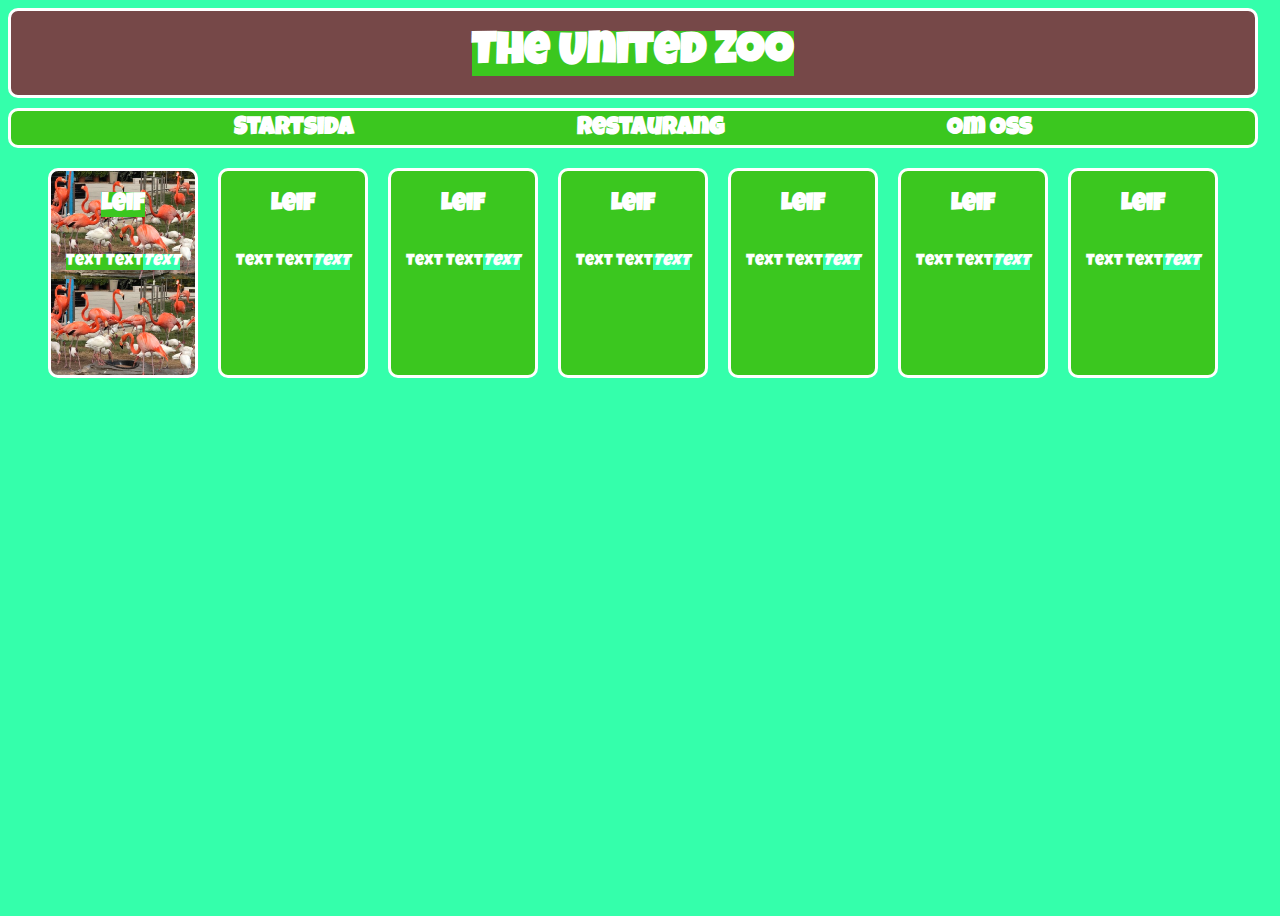
==== om_oss.html @ 3ee0624b "Lektion 3 | v49 | (5/12)" ====
<!DOCTYPE html>
<html lang="en">
<head>
    <meta charset="UTF-8">
    <meta http-equiv="X-UA-Compatible" content="IE=edge">
    <meta name="viewport" content="width=device-width, initial-scale=1.0">
    <title>Om Oss - The United Zoo</title>
    <link rel="stylesheet" href="css/style.css">
</head>
<body>
    <div id="grid_wrapper">

        <header>
            <h1>The United Zoo</h1>
        </header>    
    
        <nav>
            <h2>Startsida</h2>
            <h2>Restaurang</h2>
            <h2>Om Oss</h2>
        </nav>
    
        <section id="personal_section">
            <article class="personal_article" id="leif_article"><h2>Leif</h2><p>Text Text <em>Text</em></p></article>
            <article class="personal_article" id="namn1_article"><h2>Leif</h2><p>Text Text <em>Text</em></p></article>
            <article class="personal_article" id="namn2_article"><h2>Leif</h2><p>Text Text <em>Text</em></p></article>
            <article class="personal_article" id="namn3_article"><h2>Leif</h2><p>Text Text <em>Text</em></p></article>
            <article class="personal_article" id="namn3_article"><h2>Leif</h2><p>Text Text <em>Text</em></p></article>
            <article class="personal_article" id="namn3_article"><h2>Leif</h2><p>Text Text <em>Text</em></p></article>
            <article class="personal_article" id="namn3_article"><h2>Leif</h2><p>Text Text <em>Text</em></p></article>
        </section>
</body>
</html>
---- css/style.css ----
@import url('https://fonts.googleapis.com/css2?family=Luckiest+Guy&display=swap');

* {
    padding: 0;
    margin: 15;
    box-sizing: border-box;
    background-color:rgb(52, 255, 171);
}

#grid_wrapper {
    display: grid;
    height: 100vh;
    width: 100vh;
    grid-template-areas:
    "he"
    "na"
    "ar"
    "fo"
    "di";
    grid-template-columns:1250px;
    grid-template-rows: 100px 50px 300px 100px;
}


header {
    grid-area: he;
    background-color: rgb(118, 72, 72);
    height: 90px;
    display: flex;
    justify-content: space-evenly;
    align-items: center;
    border-radius: 10px;
    border-style: solid;
    border-color: rgb(255, 255, 255);
    font-family: 'Luckiest Guy', cursive;
}


nav {
    grid-area: na;
    background-color: rgb(59, 199, 31);
    display: flex;
    height: 40px;
    justify-content: space-evenly;
    align-items: center;
    border-style: solid;
    border-radius: 10px;
    border-color: rgb(255, 255, 255);
    font-family: 'Luckiest Guy', cursive;
}


article {
    grid-area: ar;
    background-color: rgb(59, 199, 31);
    border-style: solid;
    border-radius: 10px;
    border-color: rgb(255, 255, 255);
    justify-content: space-evenly;
    align-items: center;
    height: 290px;
    font-family: 'Luckiest Guy', cursive;
}


footer {
    grid-area: fo;
    background-color:rgb(59, 199, 31);
    height: 330px;
    width: 625px;
    border-radius: 10px;
    border-style: solid;
    border-color: rgb(255, 255, 255);
    justify-content: space-evenly;
    align-items: center;
    font-family: 'Luckiest Guy', cursive;   
}




p {
    align-items: center;
    justify-content: center;
    display: flex;
    color: white;
    background-color: rgb(59, 199, 31);
}


h1 {
    font-size: 45px;
    color: white;
    background-color: rgb(59, 199, 31);
}


h2 {
    font-size: 25px;
    color: white;
    background-color: rgb(59, 199, 31);
}


h3 {
    font-size: 45px;
    justify-content: center;
    display: flex;
    color: white;
    background-color: rgb(59, 199, 31);
}


h4 {
    font-size: 20px;
    justify-content: center;
    display: flex;
    color: white;
    background-color: rgb(59, 199, 31);
}


h5 {
    font-size: 2    0px;
    justify-content: center;
    display: flex;
    color: white;
    background-color: rgb(59, 199, 31);
}



#personal_section {
    display: flex;
    justify-content: center;
}

.personal_article {
    width: 150px;
    height: 210px;
    border: 3px solid rgb(255, 255, 255);
    border-radius: 10px;
    margin: 10px;
    display: flex;
    flex-direction: column;
    align-items: center;
    justify-content: flex-start;
}



#leif_article {
    background: url("../img/animals/flamingo.png");
    background-size: contain;
}
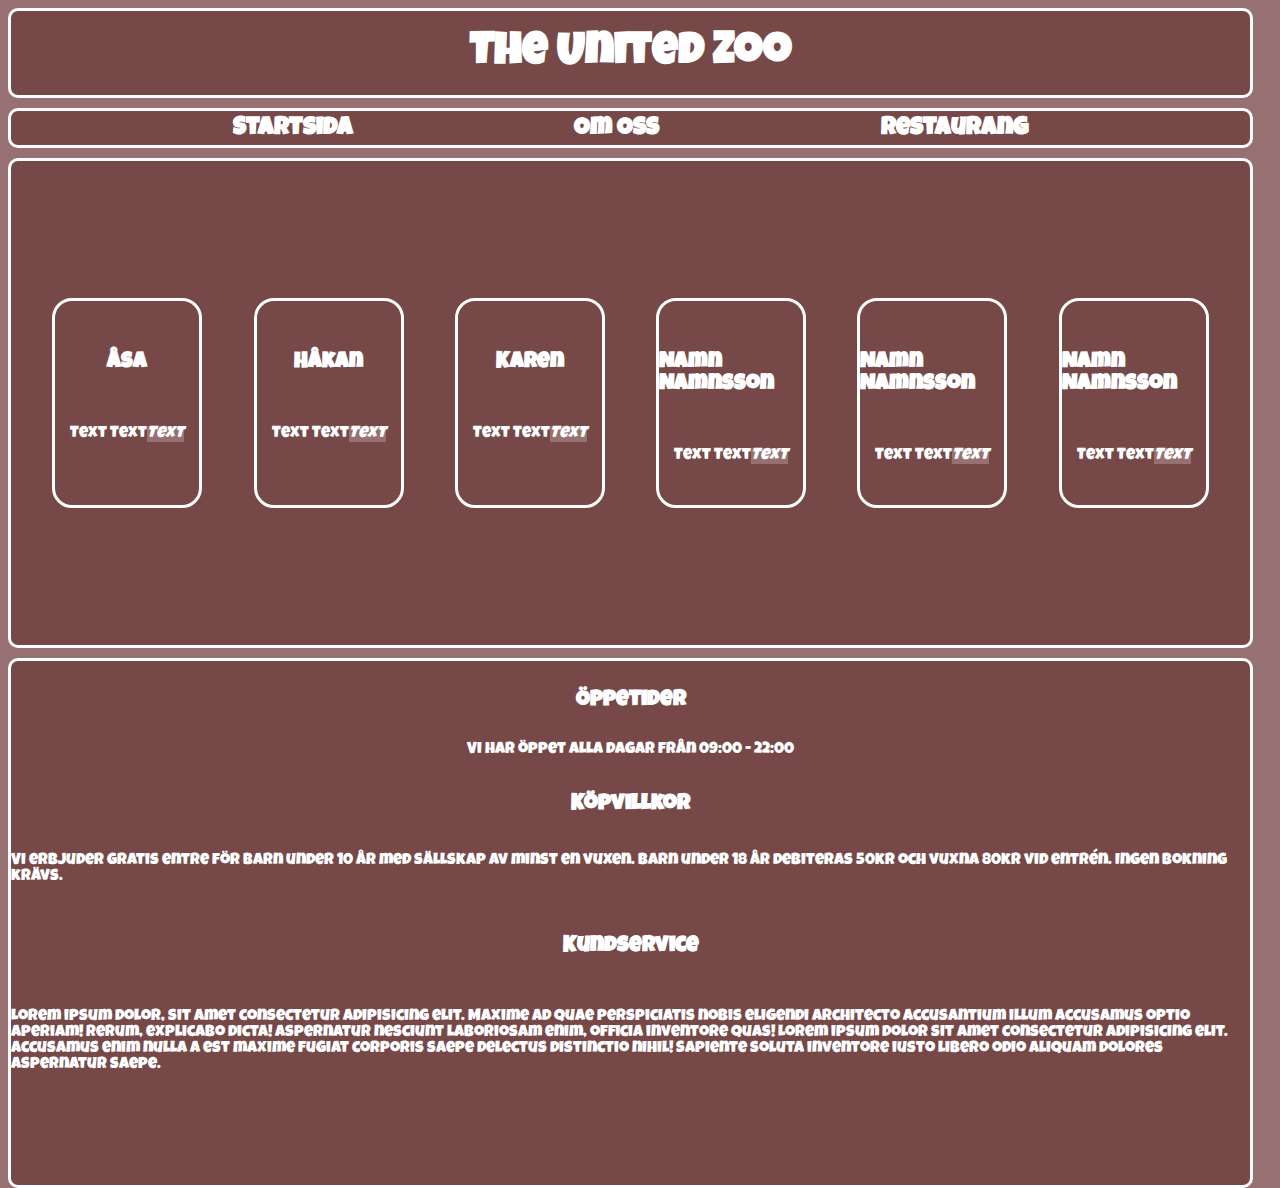
==== commit a5e014c4: "Lektion 4 | (12/12) | v50" ====
--- a/om_oss.html
+++ b/om_oss.html
@@ -14,20 +14,27 @@
             <h1>The United Zoo</h1>
         </header>    
     
+
         <nav>
-            <h2>Startsida</h2>
-            <h2>Restaurang</h2>
-            <h2>Om Oss</h2>
+            <a href="index.html" class="link"><h2>Startsida</h2></a>
+            <a href="om_oss.html" class="link"><h2>Om Oss</h2></a>
+            <a href="restaurang.html" class="link"><h2>Restaurang</h2></a>
         </nav>
-    
+        
+        
         <section id="personal_section">
-            <article class="personal_article" id="leif_article"><h2>Leif</h2><p>Text Text <em>Text</em></p></article>
-            <article class="personal_article" id="namn1_article"><h2>Leif</h2><p>Text Text <em>Text</em></p></article>
-            <article class="personal_article" id="namn2_article"><h2>Leif</h2><p>Text Text <em>Text</em></p></article>
-            <article class="personal_article" id="namn3_article"><h2>Leif</h2><p>Text Text <em>Text</em></p></article>
-            <article class="personal_article" id="namn3_article"><h2>Leif</h2><p>Text Text <em>Text</em></p></article>
-            <article class="personal_article" id="namn3_article"><h2>Leif</h2><p>Text Text <em>Text</em></p></article>
-            <article class="personal_article" id="namn3_article"><h2>Leif</h2><p>Text Text <em>Text</em></p></article>
+            <article class="article" id="article_person2"><h6>Åsa</h6><p>Text Text<em>Text</em></p></article>
+            <article class="article" id="article_person3"><h6>Håkan</h6><p>Text Text<em>Text</em></p></article>
+            <article class="article" id="article_person4"><h6>Karen</h6><p>Text Text<em>Text</em></p></article>
+            <article class="article" id="article_person5"><h6>Namn Namnsson</h6><p>Text Text<em>Text</em></p></article>
+            <article class="article" id="article_person6"><h6>Namn Namnsson</h6><p>Text Text<em>Text</em></p></article>
+            <article class="article" id="article_person7"><h6>Namn Namnsson</h6><p>Text Text<em>Text</em></p></article>   
         </section>
+
+        <footer>        
+            <h4>Öppetider</h4><p>Vi har öppet alla dagar från 09:00 - 22:00</p>
+            <h5>Köpvillkor</h5><p>Vi erbjuder gratis entre för barn under 10 år med sällskap av minst en vuxen. Barn under 18 år debiteras 50kr och vuxna 80kr vid entrén. Ingen bokning krävs.</p>
+            <h6>Kundservice</h6><p>Lorem ipsum dolor, sit amet consectetur adipisicing elit. Maxime ad quae perspiciatis nobis eligendi architecto accusantium illum accusamus optio aperiam! Rerum, explicabo dicta! Aspernatur nesciunt laboriosam enim, officia inventore quas! Lorem ipsum dolor sit amet consectetur adipisicing elit. Accusamus enim nulla a est maxime fugiat corporis saepe delectus distinctio nihil! Sapiente soluta inventore iusto libero odio aliquam dolores aspernatur saepe.</p>
+        </footer>
 </body>
 </html>--- a/css/style.css
+++ b/css/style.css
@@ -4,7 +4,7 @@
     padding: 0;
     margin: 15;
     box-sizing: border-box;
-    background-color:rgb(52, 255, 171);
+    background-color:rgb(151, 113, 113);
 }
 
 #grid_wrapper {
@@ -17,8 +17,8 @@
     "ar"
     "fo"
     "di";
-    grid-template-columns:1250px;
-    grid-template-rows: 100px 50px 300px 100px;
+    grid-template-columns:1245px;
+    grid-template-rows: 100px 50px 500px 100px;
 }
 
 
@@ -38,7 +38,7 @@
 
 nav {
     grid-area: na;
-    background-color: rgb(59, 199, 31);
+    background-color: rgb(118, 72, 72);
     display: flex;
     height: 40px;
     justify-content: space-evenly;
@@ -47,27 +47,50 @@
     border-radius: 10px;
     border-color: rgb(255, 255, 255);
     font-family: 'Luckiest Guy', cursive;
+}
+
+
+a {
+    font-size: 25px;
+    color: transparent;
+    background-color: transparent;
 }
 
 
 article {
     grid-area: ar;
-    background-color: rgb(59, 199, 31);
-    border-style: solid;
-    border-radius: 10px;
-    border-color: rgb(255, 255, 255);
-    justify-content: space-evenly;
-    align-items: center;
-    height: 290px;
+    background-color: rgb(118, 72, 72);
+    border-style: solid;
+    border-radius: 10px;
+    border-color: rgb(255, 255, 255);
+    justify-content: space-evenly;
+    align-items: center;
+    height: 490px;
     font-family: 'Luckiest Guy', cursive;
+}
+
+#flamingo_img {
+    background: url("../img/animals/flamingo.png");
 }
 
 
 footer {
     grid-area: fo;
-    background-color:rgb(59, 199, 31);
+    background-color:rgb(118, 72, 72);;
+    height: 530px;
+    width: 1245px;
+    border-radius: 10px;
+    border-style: solid;
+    border-color: rgb(255, 255, 255);
+    justify-content: space-evenly;
+    align-items: center;
+    font-family: 'Luckiest Guy', cursive;   
+}
+
+section {
+    background-color:rgb(118, 72, 72);
     height: 330px;
-    width: 625px;
+    width: 250px;
     border-radius: 10px;
     border-style: solid;
     border-color: rgb(255, 255, 255);
@@ -77,28 +100,26 @@
 }
 
 
-
-
 p {
     align-items: center;
     justify-content: center;
     display: flex;
     color: white;
-    background-color: rgb(59, 199, 31);
+    background-color: rgb(118, 72, 72);
 }
 
 
 h1 {
     font-size: 45px;
     color: white;
-    background-color: rgb(59, 199, 31);
+    background-color: rgb(118, 72, 72);
 }
 
 
 h2 {
     font-size: 25px;
     color: white;
-    background-color: rgb(59, 199, 31);
+    background-color: rgb(118, 72, 72);
 }
 
 
@@ -107,49 +128,110 @@
     justify-content: center;
     display: flex;
     color: white;
-    background-color: rgb(59, 199, 31);
+    background-color: transparent;
 }
 
 
 h4 {
-    font-size: 20px;
-    justify-content: center;
-    display: flex;
-    color: white;
-    background-color: rgb(59, 199, 31);
+    font-size: 22px;
+    justify-content: center;
+    display: flex;
+    color: white;
+    background-color: rgb(118, 72, 72);
 }
 
 
 h5 {
-    font-size: 2    0px;
-    justify-content: center;
-    display: flex;
-    color: white;
-    background-color: rgb(59, 199, 31);
-}
-
-
+    font-size: 22px;
+    justify-content: center;
+    display: flex;  
+    color: white;
+    background-color: rgb(118, 72, 72);
+}
+
+
+h6 {
+    font-size: 22px;
+    justify-content: center;
+    display: flex;  
+    color: white;
+    background-color: rgb(118, 72, 72);
+}
+
+section {
+    width: 1245px;
+    height: 490px;
+}
 
 #personal_section {
     display: flex;
-    justify-content: center;
-}
-
-.personal_article {
+}
+
+.article {
     width: 150px;
     height: 210px;
-    border: 3px solid rgb(255, 255, 255);
-    border-radius: 10px;
+    border-style: solid;
+    border-color: white;
+    border-radius: 20px;
     margin: 10px;
-    display: flex;
     flex-direction: column;
     align-items: center;
     justify-content: flex-start;
 }
 
 
-
-#leif_article {
-    background: url("../img/animals/flamingo.png");
-    background-size: contain;
-}
+#article_person1 {
+    background: url("../img/persons/avatar-1b1afc16e9bc79edbb292d32abbc2a86.jpg");
+    background-size: contain;
+    height: 100px;
+}
+
+#article_person2 {
+    background: url("../img/persons/avatar-7e6c3ea471a1ac6911e35c6b3fa46870.jpg");
+    background-size: contain;
+}
+
+#article_person3 {
+    background: url("../img/persons/avatar-23fdc1d1c52f710520d659f56a264b40.jpg");
+    background-size: contain;
+}
+
+#article_person4 {
+    background: url("../img/persons/avatar-a4d4b8b36e435311d8e7e13a8e207118.jpg");
+    background-size: contain;
+}
+
+#article_person5 {
+    background: url("../img/persons/avatar-aea3441ddc1173c3b63794fe1ebcce0e.jpg;");   
+    background-size: contain;
+}
+
+
+#restaurang_section {
+    display: flex;
+}
+
+.restaurang {
+    width: 150px;
+    height: 210px;
+    border-style: solid;
+    border-color: white;
+    border-radius: 20px;
+    margin: 10px;
+    flex-direction: column;
+    align-items: center;
+    justify-content: flex-start;
+}
+
+
+
+
+a:hover {
+    pointer-events: stroke;
+}
+
+
+button:hover {
+    background-color: black;
+    transition: 0.2;
+}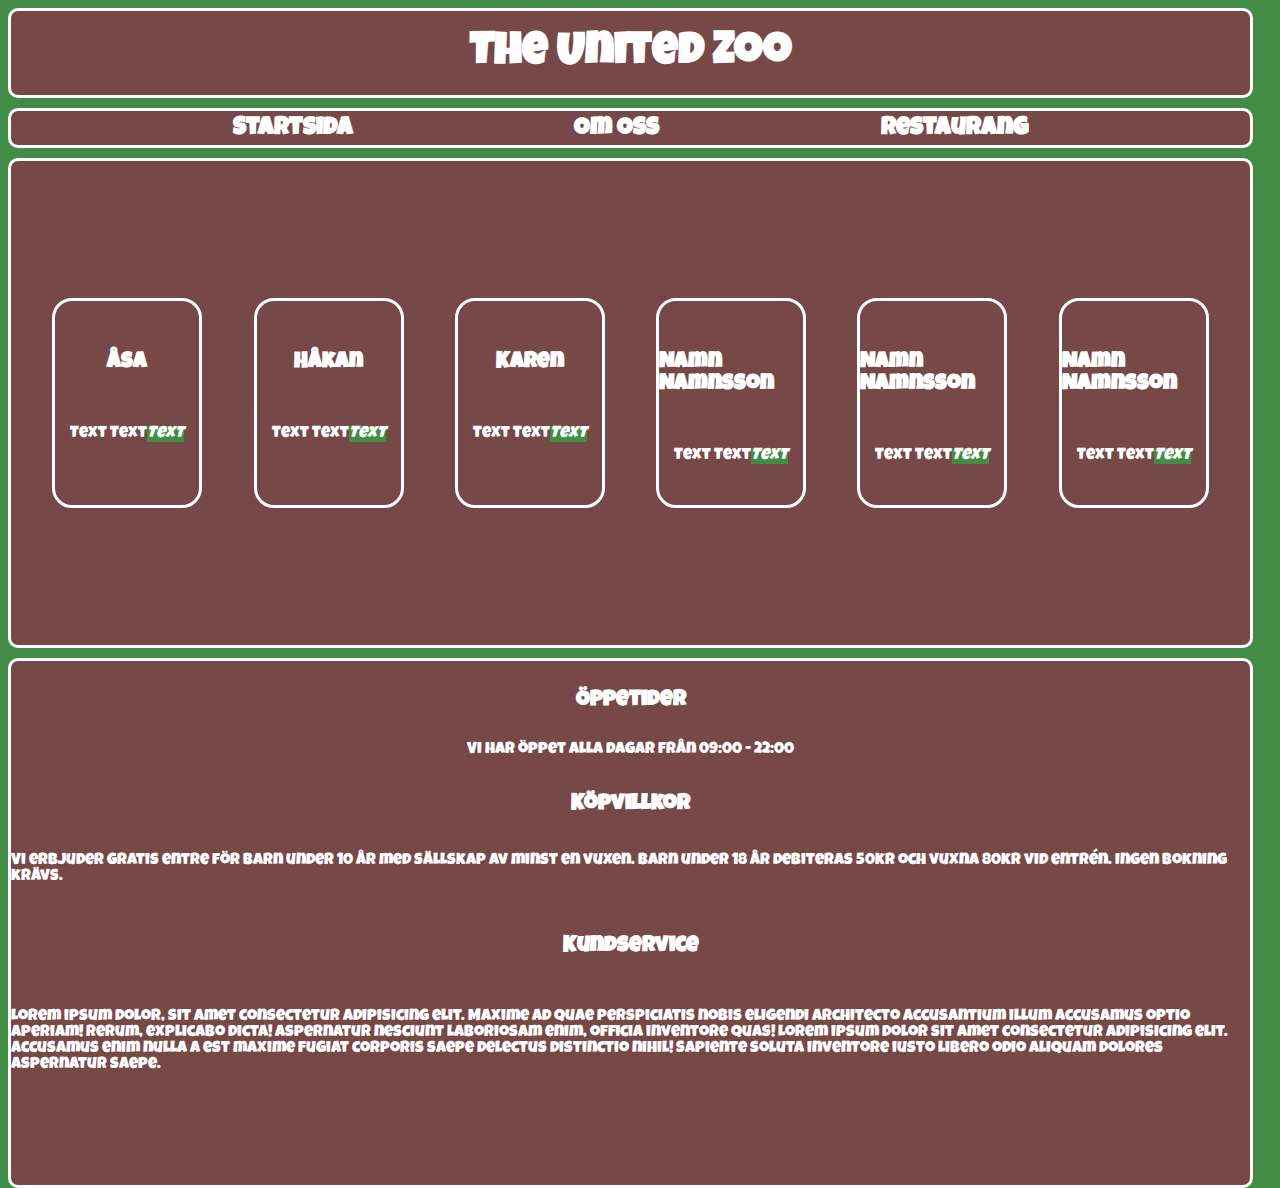
==== commit b062ef44: "Lektion 5 | (19/12) | v.51" ====
--- a/om_oss.html
+++ b/om_oss.html
@@ -21,7 +21,6 @@
             <a href="restaurang.html" class="link"><h2>Restaurang</h2></a>
         </nav>
         
-        
         <section id="personal_section">
             <article class="article" id="article_person2"><h6>Åsa</h6><p>Text Text<em>Text</em></p></article>
             <article class="article" id="article_person3"><h6>Håkan</h6><p>Text Text<em>Text</em></p></article>
--- a/css/style.css
+++ b/css/style.css
@@ -4,7 +4,7 @@
     padding: 0;
     margin: 15;
     box-sizing: border-box;
-    background-color:rgb(151, 113, 113);
+    background-color:rgb(67, 140, 70);
 }
 
 #grid_wrapper {
@@ -70,7 +70,7 @@
 }
 
 #flamingo_img {
-    background: url("../img/animals/flamingo.png");
+    background: url("../img/animals/elephant.png");
 }
 
 
@@ -181,7 +181,7 @@
 
 
 #article_person1 {
-    background: url("../img/persons/avatar-1b1afc16e9bc79edbb292d32abbc2a86.jpg");
+    background: url("../img/persons/avatar-a23eed54c62b7e55dea7606998af0c9a.jpg");
     background-size: contain;
     height: 100px;
 }
@@ -197,12 +197,22 @@
 }
 
 #article_person4 {
-    background: url("../img/persons/avatar-a4d4b8b36e435311d8e7e13a8e207118.jpg");
+    background: url("../img/persons/avatar-d54eda9dcb9e319bb2b77b6e76cae8fc.jpg");
     background-size: contain;
 }
 
 #article_person5 {
-    background: url("../img/persons/avatar-aea3441ddc1173c3b63794fe1ebcce0e.jpg;");   
+    background: url("../img/persons/avatar-14442c2e192eabfebb9e45f07b23cdd8.jpg");   
+    background-size: contain;
+}
+
+#article_person6 {
+    background: url("../img/persons/avatar-14442c2e192eabfebb9e45f07b23cdd8.jpg");   
+    background-size: contain;
+}
+
+#article_person7 {
+    background: url("../img/persons/avatar-14442c2e192eabfebb9e45f07b23cdd8.jpg");   
     background-size: contain;
 }
 
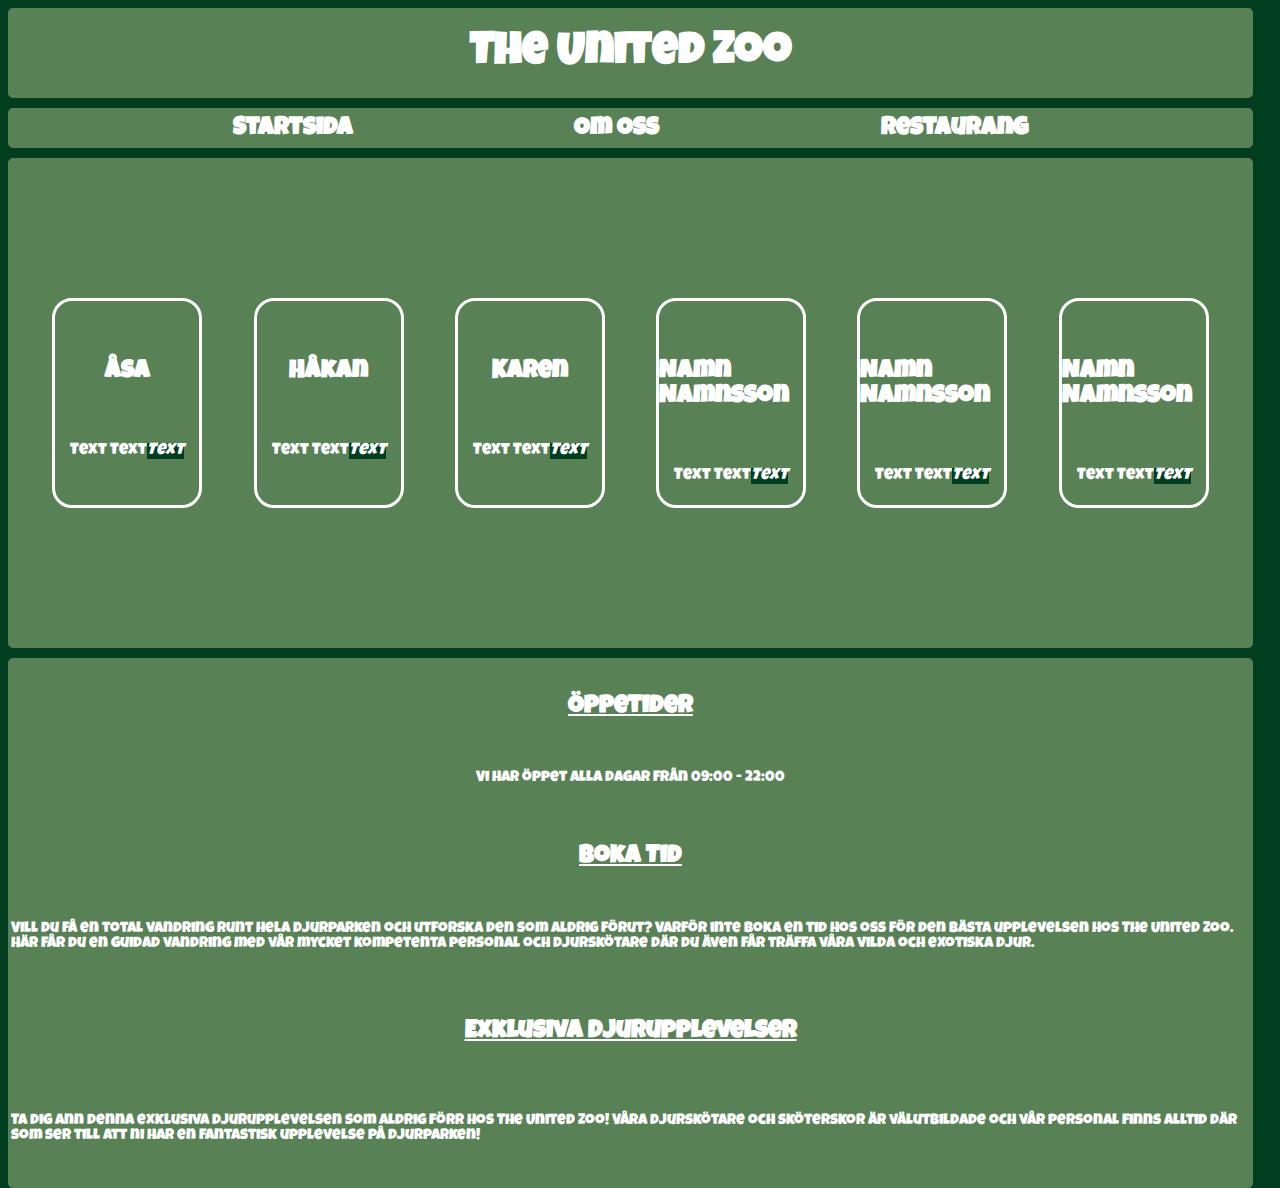
==== commit f12e550f: "Hemarbete | (21/12) | v.51" ====
--- a/om_oss.html
+++ b/om_oss.html
@@ -31,9 +31,9 @@
         </section>
 
         <footer>        
-            <h4>Öppetider</h4><p>Vi har öppet alla dagar från 09:00 - 22:00</p>
-            <h5>Köpvillkor</h5><p>Vi erbjuder gratis entre för barn under 10 år med sällskap av minst en vuxen. Barn under 18 år debiteras 50kr och vuxna 80kr vid entrén. Ingen bokning krävs.</p>
-            <h6>Kundservice</h6><p>Lorem ipsum dolor, sit amet consectetur adipisicing elit. Maxime ad quae perspiciatis nobis eligendi architecto accusantium illum accusamus optio aperiam! Rerum, explicabo dicta! Aspernatur nesciunt laboriosam enim, officia inventore quas! Lorem ipsum dolor sit amet consectetur adipisicing elit. Accusamus enim nulla a est maxime fugiat corporis saepe delectus distinctio nihil! Sapiente soluta inventore iusto libero odio aliquam dolores aspernatur saepe.</p>
+            <h4><u>Öppetider</u></h4><p id="open">Vi har öppet alla dagar från 09:00 - 22:00</p>
+            <h5><u>Boka Tid</u></h5><p id="time">Vill du få en total vandring runt hela djurparken och utforska den som aldrig förut? Varför inte boka en tid hos oss för den bästa upplevelsen hos The United Zoo. Här får du en guidad vandring med vår mycket kompetenta personal och djurskötare där du även får träffa våra vilda och exotiska djur.</p>
+            <h6><u>Exklusiva Djurupplevelser</u></h6><p id="exclusive">Ta dig ann denna exklusiva djurupplevelsen som aldrig förr hos The United Zoo! Våra djurskötare och sköterskor är välutbildade och vår personal finns alltid där som ser till att ni har en fantastisk upplevelse på djurparken!</p>
         </footer>
 </body>
 </html>--- a/css/style.css
+++ b/css/style.css
@@ -4,7 +4,9 @@
     padding: 0;
     margin: 15;
     box-sizing: border-box;
-    background-color:rgb(67, 140, 70);
+    background-color:rgb(0, 62, 31);
+
+    /*rgb(118, 72, 72);/*/
 }
 
 #grid_wrapper {
@@ -24,28 +26,28 @@
 
 header {
     grid-area: he;
-    background-color: rgb(118, 72, 72);
+    background-color: rgb(88, 129, 86);
     height: 90px;
     display: flex;
     justify-content: space-evenly;
     align-items: center;
-    border-radius: 10px;
-    border-style: solid;
-    border-color: rgb(255, 255, 255);
+    border-radius: 5px;
+    border-style: solid;
+    border-color: rgb(88, 129, 86);
     font-family: 'Luckiest Guy', cursive;
 }
 
 
 nav {
     grid-area: na;
-    background-color: rgb(118, 72, 72);
+    background-color: rgb(88, 129, 86);
     display: flex;
     height: 40px;
     justify-content: space-evenly;
     align-items: center;
     border-style: solid;
-    border-radius: 10px;
-    border-color: rgb(255, 255, 255);
+    border-radius: 5px;
+    border-color: rgb(88, 129, 86);
     font-family: 'Luckiest Guy', cursive;
 }
 
@@ -59,10 +61,10 @@
 
 article {
     grid-area: ar;
-    background-color: rgb(118, 72, 72);
-    border-style: solid;
-    border-radius: 10px;
-    border-color: rgb(255, 255, 255);
+    background-color: rgb(88, 129, 86);
+    border-style: solid;
+    border-radius: 5px;
+    border-color: transparent;
     justify-content: space-evenly;
     align-items: center;
     height: 490px;
@@ -70,30 +72,31 @@
 }
 
 #flamingo_img {
-    background: url("../img/animals/elephant.png");
+    background: url("../img/animals/Webbutvekling\ Projekt.png");
+    background-size: contain;
 }
 
 
 footer {
     grid-area: fo;
-    background-color:rgb(118, 72, 72);;
+    background-color:rgb(88, 129, 86);
     height: 530px;
     width: 1245px;
-    border-radius: 10px;
-    border-style: solid;
-    border-color: rgb(255, 255, 255);
+    border-radius: 5px;
+    border-style: solid;
+    border-color: rgb(88, 129, 86);
     justify-content: space-evenly;
     align-items: center;
     font-family: 'Luckiest Guy', cursive;   
 }
 
 section {
-    background-color:rgb(118, 72, 72);
+    background-color:rgb(88, 129, 86);
     height: 330px;
     width: 250px;
-    border-radius: 10px;
-    border-style: solid;
-    border-color: rgb(255, 255, 255);
+    border-radius: 5px;
+    border-style: solid;
+    border-color: rgb(88, 129, 86);
     justify-content: space-evenly;
     align-items: center;
     font-family: 'Luckiest Guy', cursive;   
@@ -105,21 +108,28 @@
     justify-content: center;
     display: flex;
     color: white;
-    background-color: rgb(118, 72, 72);
-}
-
+    background-color: transparent;
+}
+
+#welcome {
+    color: rgb(255, 255, 255);
+    align-items: center;
+    justify-content: left;
+    font-size: 15px;
+    height: 225px;
+}
 
 h1 {
     font-size: 45px;
     color: white;
-    background-color: rgb(118, 72, 72);
+    background-color: rgb(88, 129, 86);
 }
 
 
 h2 {
     font-size: 25px;
     color: white;
-    background-color: rgb(118, 72, 72);
+    background-color: rgb(88, 129, 86);
 }
 
 
@@ -127,35 +137,63 @@
     font-size: 45px;
     justify-content: center;
     display: flex;
-    color: white;
+    color: rgb(255, 255, 255);
     background-color: transparent;
 }
 
 
 h4 {
-    font-size: 22px;
-    justify-content: center;
-    display: flex;
-    color: white;
-    background-color: rgb(118, 72, 72);
+    font-size: 25px;
+    justify-content: center;
+    display: flex;
+    color: white;
+    background-color: rgb(88, 129, 86);
+}
+
+#open {
+    color: rgb(255, 255, 255);
+    align-items: center;
+    justify-content: center;
+    font-size: 15px;
+    height: 50px;
+}
+
+#time {
+    color: rgb(255, 255, 255);
+    align-items: center;
+    justify-content: center;
+    font-size: 15px;
+    height: 50px;
+}
+
+#exclusive {
+    color: rgb(255, 255, 255);
+    align-items: center;
+    justify-content: center;
+    font-size: 15px;
+    height: 50px;
 }
 
 
 h5 {
-    font-size: 22px;
+    font-size: 25px;
     justify-content: center;
     display: flex;  
     color: white;
-    background-color: rgb(118, 72, 72);
+    background-color: rgb(88, 129, 86);
 }
 
 
 h6 {
-    font-size: 22px;
+    font-size: 25px;
     justify-content: center;
     display: flex;  
     color: white;
-    background-color: rgb(118, 72, 72);
+    background-color: rgb(88, 129, 86);
+}
+
+u {
+    background-color: rgb(88, 129, 86);;
 }
 
 section {
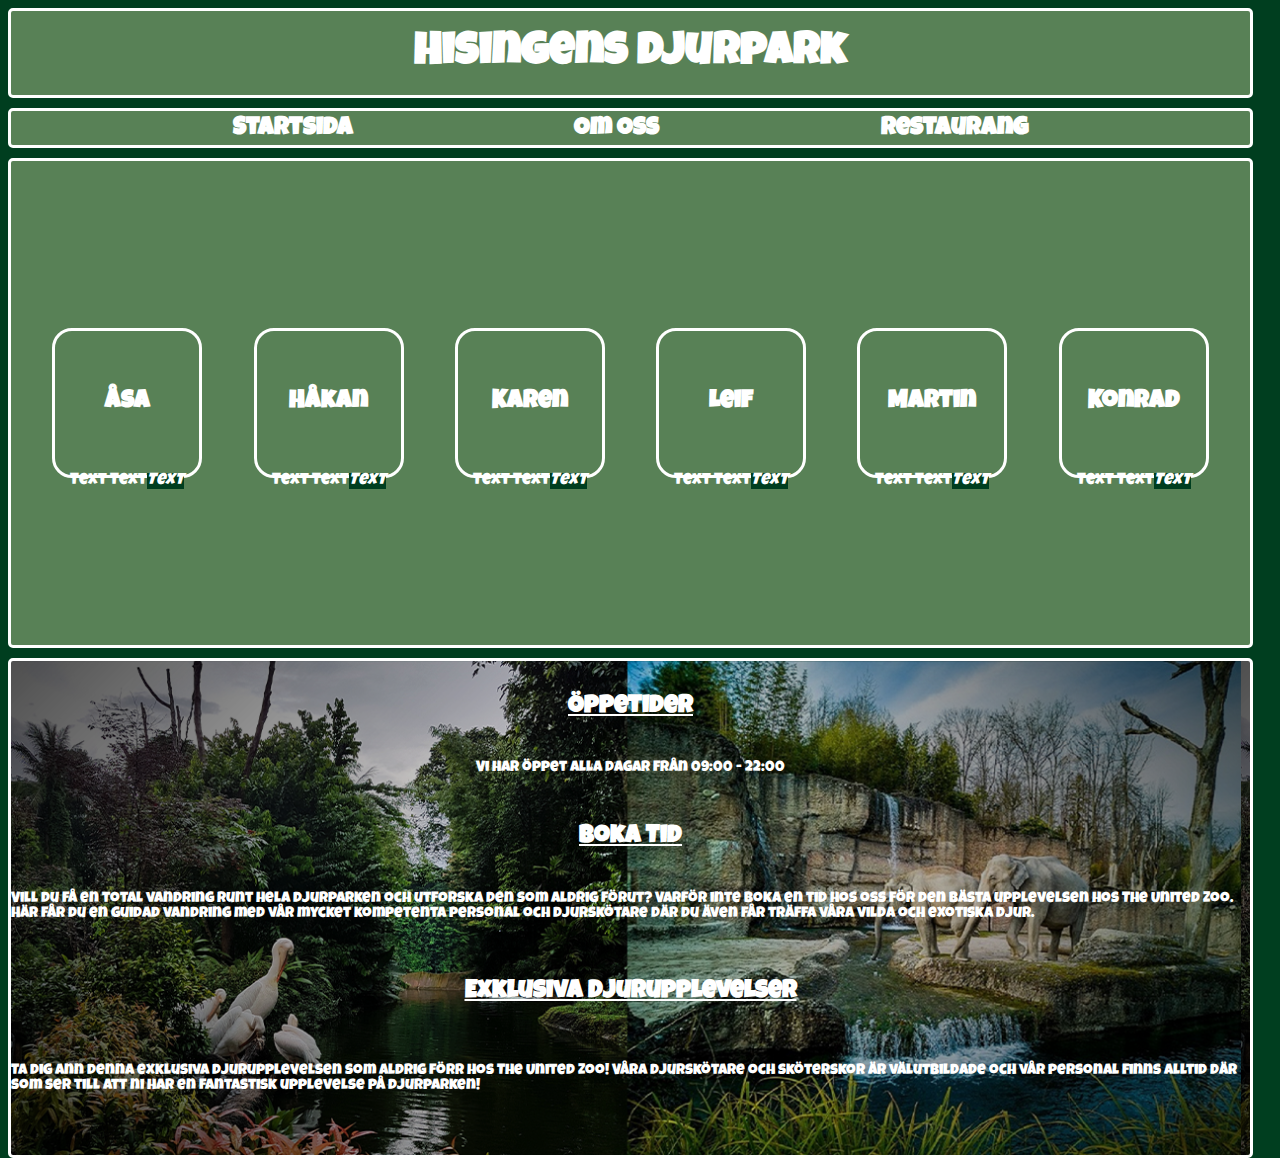
==== commit 30951917: "Hemarbete | (21/12) | v.51" ====
--- a/om_oss.html
+++ b/om_oss.html
@@ -4,14 +4,14 @@
     <meta charset="UTF-8">
     <meta http-equiv="X-UA-Compatible" content="IE=edge">
     <meta name="viewport" content="width=device-width, initial-scale=1.0">
-    <title>Om Oss - The United Zoo</title>
+    <title>Om Oss - Hisingens Djurpark</title>
     <link rel="stylesheet" href="css/style.css">
 </head>
 <body>
     <div id="grid_wrapper">
 
         <header>
-            <h1>The United Zoo</h1>
+            <h1>Hisingens Djurpark</h1>
         </header>    
     
 
@@ -22,15 +22,15 @@
         </nav>
         
         <section id="personal_section">
-            <article class="article" id="article_person2"><h6>Åsa</h6><p>Text Text<em>Text</em></p></article>
+            <article class="article" id="article_person2"><h6 id="omoss">Åsa</h6><p>Text Text<em>Text</em></p></article>
             <article class="article" id="article_person3"><h6>Håkan</h6><p>Text Text<em>Text</em></p></article>
             <article class="article" id="article_person4"><h6>Karen</h6><p>Text Text<em>Text</em></p></article>
-            <article class="article" id="article_person5"><h6>Namn Namnsson</h6><p>Text Text<em>Text</em></p></article>
-            <article class="article" id="article_person6"><h6>Namn Namnsson</h6><p>Text Text<em>Text</em></p></article>
-            <article class="article" id="article_person7"><h6>Namn Namnsson</h6><p>Text Text<em>Text</em></p></article>   
+            <article class="article" id="article_person5"><h6>Leif</h6><p>Text Text<em>Text</em></p></article>
+            <article class="article" id="article_person6"><h6>Martin</h6><p>Text Text<em>Text</em></p></article>
+            <article class="article" id="article_person7"><h6>Konrad</h6><p>Text Text<em>Text</em></p></article>  
         </section>
 
-        <footer>        
+        <footer class="elephant" id="elephant_img">        
             <h4><u>Öppetider</u></h4><p id="open">Vi har öppet alla dagar från 09:00 - 22:00</p>
             <h5><u>Boka Tid</u></h5><p id="time">Vill du få en total vandring runt hela djurparken och utforska den som aldrig förut? Varför inte boka en tid hos oss för den bästa upplevelsen hos The United Zoo. Här får du en guidad vandring med vår mycket kompetenta personal och djurskötare där du även får träffa våra vilda och exotiska djur.</p>
             <h6><u>Exklusiva Djurupplevelser</u></h6><p id="exclusive">Ta dig ann denna exklusiva djurupplevelsen som aldrig förr hos The United Zoo! Våra djurskötare och sköterskor är välutbildade och vår personal finns alltid där som ser till att ni har en fantastisk upplevelse på djurparken!</p>
--- a/css/style.css
+++ b/css/style.css
@@ -33,7 +33,7 @@
     align-items: center;
     border-radius: 5px;
     border-style: solid;
-    border-color: rgb(88, 129, 86);
+    border-color: rgb(255, 255, 255);
     font-family: 'Luckiest Guy', cursive;
 }
 
@@ -47,7 +47,7 @@
     align-items: center;
     border-style: solid;
     border-radius: 5px;
-    border-color: rgb(88, 129, 86);
+    border-color: rgb(255, 255, 255);
     font-family: 'Luckiest Guy', cursive;
 }
 
@@ -64,7 +64,7 @@
     background-color: rgb(88, 129, 86);
     border-style: solid;
     border-radius: 5px;
-    border-color: transparent;
+    border-color: rgb(255, 255, 255);
     justify-content: space-evenly;
     align-items: center;
     height: 490px;
@@ -73,6 +73,11 @@
 
 #flamingo_img {
     background: url("../img/animals/Webbutvekling\ Projekt.png");
+    background-size: contain;
+}
+
+#elephant_img {
+    background: url("../img/animals/Namnlöst-3.png");
     background-size: contain;
 }
 
@@ -80,11 +85,11 @@
 footer {
     grid-area: fo;
     background-color:rgb(88, 129, 86);
-    height: 530px;
+    height: 500px;
     width: 1245px;
     border-radius: 5px;
     border-style: solid;
-    border-color: rgb(88, 129, 86);
+    border-color: rgb(255, 255, 255);
     justify-content: space-evenly;
     align-items: center;
     font-family: 'Luckiest Guy', cursive;   
@@ -96,7 +101,7 @@
     width: 250px;
     border-radius: 5px;
     border-style: solid;
-    border-color: rgb(88, 129, 86);
+    border-color: rgb(255, 255, 255);
     justify-content: space-evenly;
     align-items: center;
     font-family: 'Luckiest Guy', cursive;   
@@ -147,7 +152,7 @@
     justify-content: center;
     display: flex;
     color: white;
-    background-color: rgb(88, 129, 86);
+    background-color: transparent;
 }
 
 #open {
@@ -155,7 +160,7 @@
     align-items: center;
     justify-content: center;
     font-size: 15px;
-    height: 50px;
+    height: 30px;
 }
 
 #time {
@@ -163,7 +168,7 @@
     align-items: center;
     justify-content: center;
     font-size: 15px;
-    height: 50px;
+    height: 30px;
 }
 
 #exclusive {
@@ -171,7 +176,7 @@
     align-items: center;
     justify-content: center;
     font-size: 15px;
-    height: 50px;
+    height: 30px;
 }
 
 
@@ -180,7 +185,7 @@
     justify-content: center;
     display: flex;  
     color: white;
-    background-color: rgb(88, 129, 86);
+    background-color: transparent;
 }
 
 
@@ -189,11 +194,11 @@
     justify-content: center;
     display: flex;  
     color: white;
-    background-color: rgb(88, 129, 86);
+    background-color: transparent;
 }
 
 u {
-    background-color: rgb(88, 129, 86);;
+    background-color: transparent;
 }
 
 section {
@@ -207,7 +212,7 @@
 
 .article {
     width: 150px;
-    height: 210px;
+    height: 150px;
     border-style: solid;
     border-color: white;
     border-radius: 20px;
@@ -245,12 +250,12 @@
 }
 
 #article_person6 {
-    background: url("../img/persons/avatar-14442c2e192eabfebb9e45f07b23cdd8.jpg");   
+    background: url("../img/persons/avatar-aea3441ddc1173c3b63794fe1ebcce0e.jpg");   
     background-size: contain;
 }
 
 #article_person7 {
-    background: url("../img/persons/avatar-14442c2e192eabfebb9e45f07b23cdd8.jpg");   
+    background: url("../img/persons/avatar-a23eed54c62b7e55dea7606998af0c9a.jpg");   
     background-size: contain;
 }
 
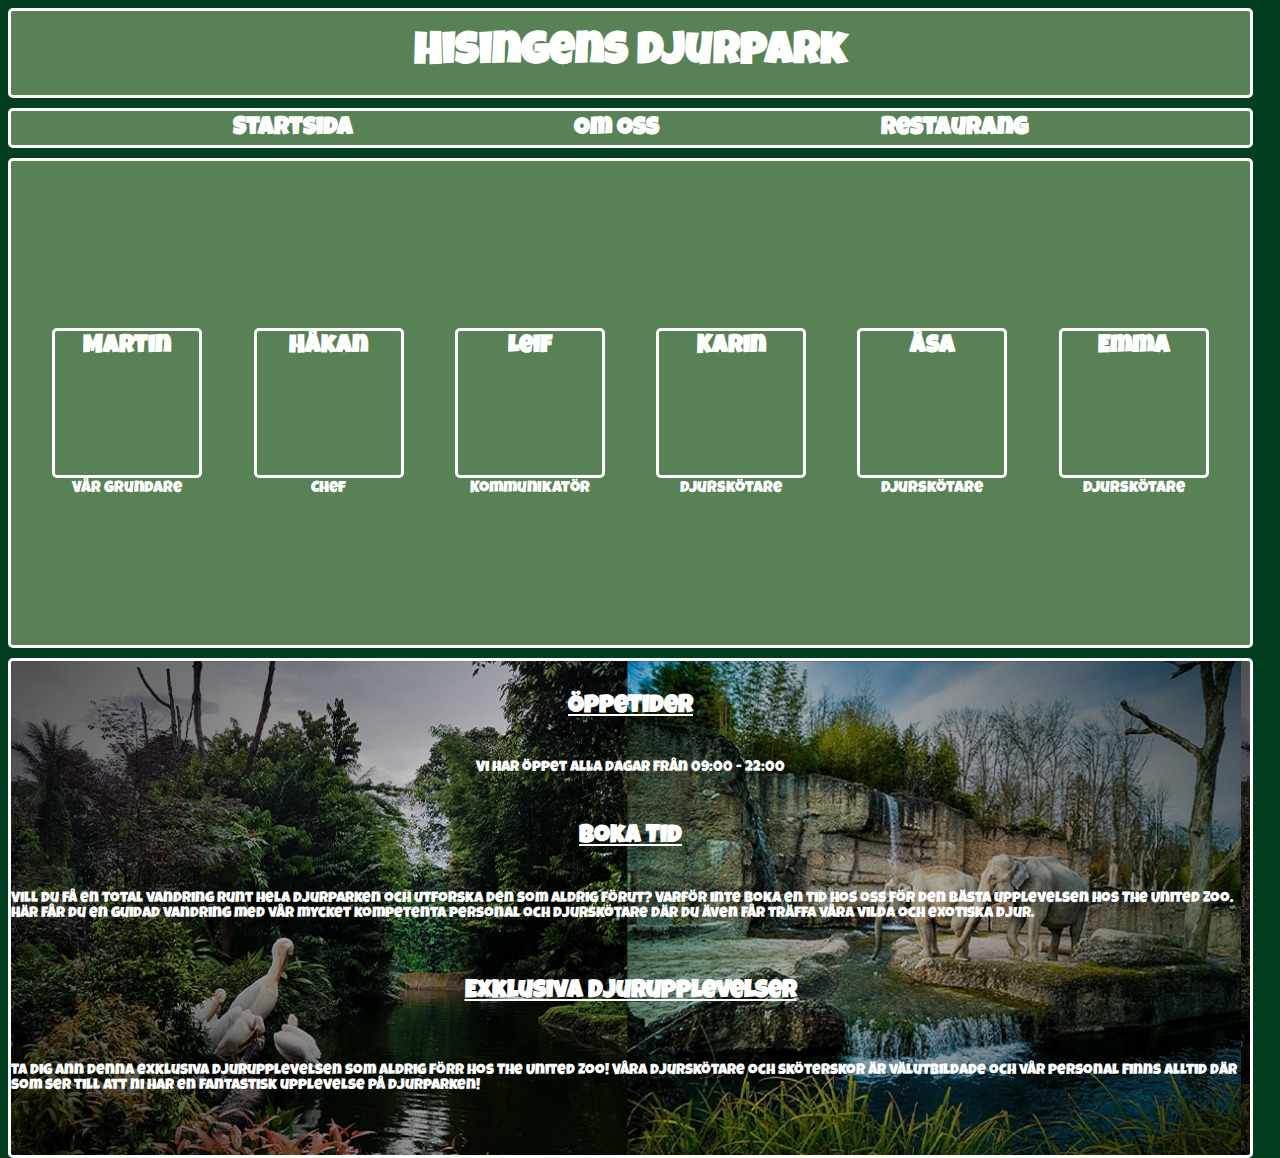
==== commit 536e3a01: "Hemarbete 3 | (21/12) | v.51" ====
--- a/om_oss.html
+++ b/om_oss.html
@@ -14,23 +14,25 @@
             <h1>Hisingens Djurpark</h1>
         </header>    
     
-
         <nav>
             <a href="index.html" class="link"><h2>Startsida</h2></a>
             <a href="om_oss.html" class="link"><h2>Om Oss</h2></a>
             <a href="restaurang.html" class="link"><h2>Restaurang</h2></a>
         </nav>
         
+
         <section id="personal_section">
-            <article class="article" id="article_person2"><h6 id="omoss">Åsa</h6><p>Text Text<em>Text</em></p></article>
-            <article class="article" id="article_person3"><h6>Håkan</h6><p>Text Text<em>Text</em></p></article>
-            <article class="article" id="article_person4"><h6>Karen</h6><p>Text Text<em>Text</em></p></article>
-            <article class="article" id="article_person5"><h6>Leif</h6><p>Text Text<em>Text</em></p></article>
-            <article class="article" id="article_person6"><h6>Martin</h6><p>Text Text<em>Text</em></p></article>
-            <article class="article" id="article_person7"><h6>Konrad</h6><p>Text Text<em>Text</em></p></article>  
-        </section>
+            <article class="article" id="article_person2"><h6 id="omoss">Martin</h6><p>Vår grundare</p></article>
+            <article class="article" id="article_person3"><h6 id="omoss">Håkan</h6><p>Chef</p></article>
+            <article class="article" id="article_person4"><h6 id="omoss">Leif</h6><p>Kommunikatör</p></article>
+            <article class="article" id="article_person5"><h6 id="omoss">Karin</h6><p>Djurskötare</p></article>
+            <article class="article" id="article_person6"><h6 id="omoss">Åsa</h6><p>Djurskötare</p></article>
+            <article class="article" id="article_person7"><h6 id="omoss">Emma</h6><p>Djurskötare</p></article>  
+        </section>  
 
-        <footer class="elephant" id="elephant_img">        
+        
+
+        <footer class="elephant" id="elephant_img">
             <h4><u>Öppetider</u></h4><p id="open">Vi har öppet alla dagar från 09:00 - 22:00</p>
             <h5><u>Boka Tid</u></h5><p id="time">Vill du få en total vandring runt hela djurparken och utforska den som aldrig förut? Varför inte boka en tid hos oss för den bästa upplevelsen hos The United Zoo. Här får du en guidad vandring med vår mycket kompetenta personal och djurskötare där du även får träffa våra vilda och exotiska djur.</p>
             <h6><u>Exklusiva Djurupplevelser</u></h6><p id="exclusive">Ta dig ann denna exklusiva djurupplevelsen som aldrig förr hos The United Zoo! Våra djurskötare och sköterskor är välutbildade och vår personal finns alltid där som ser till att ni har en fantastisk upplevelse på djurparken!</p>
--- a/css/style.css
+++ b/css/style.css
@@ -5,8 +5,6 @@
     margin: 15;
     box-sizing: border-box;
     background-color:rgb(0, 62, 31);
-
-    /*rgb(118, 72, 72);/*/
 }
 
 #grid_wrapper {
@@ -197,25 +195,40 @@
     background-color: transparent;
 }
 
+#omoss {
+    color: rgb(255, 255, 255);
+    align-items: center;
+    justify-content: center;
+    font-size: 25px;
+    height: 10px;
+    margin-top: 10px;
+    margin-bottom: 130px;
+    color: rgb(255, 255, 255);
+}
+
+
 u {
     background-color: transparent;
 }
+
 
 section {
     width: 1245px;
     height: 490px;
 }
 
+
 #personal_section {
     display: flex;
 }
+
 
 .article {
     width: 150px;
     height: 150px;
     border-style: solid;
     border-color: white;
-    border-radius: 20px;
+    border-radius: 5px;
     margin: 10px;
     flex-direction: column;
     align-items: center;
@@ -230,7 +243,7 @@
 }
 
 #article_person2 {
-    background: url("../img/persons/avatar-7e6c3ea471a1ac6911e35c6b3fa46870.jpg");
+    background: url("../img/persons/avatar-aea3441ddc1173c3b63794fe1ebcce0e.jpg");
     background-size: contain;
 }
 
@@ -240,22 +253,22 @@
 }
 
 #article_person4 {
+    background: url("../img/persons/avatar-14442c2e192eabfebb9e45f07b23cdd8.jpg");   
+    background-size: contain;
+}
+
+#article_person5 {
     background: url("../img/persons/avatar-d54eda9dcb9e319bb2b77b6e76cae8fc.jpg");
     background-size: contain;
 }
 
-#article_person5 {
-    background: url("../img/persons/avatar-14442c2e192eabfebb9e45f07b23cdd8.jpg");   
-    background-size: contain;
-}
-
 #article_person6 {
-    background: url("../img/persons/avatar-aea3441ddc1173c3b63794fe1ebcce0e.jpg");   
+    background: url("../img/persons/avatar-7e6c3ea471a1ac6911e35c6b3fa46870.jpg"); 
     background-size: contain;
 }
 
 #article_person7 {
-    background: url("../img/persons/avatar-a23eed54c62b7e55dea7606998af0c9a.jpg");   
+    background: url("../img/persons/avatar-f5570c089ffac9de2094c30ee7f4304d.jpg");   
     background-size: contain;
 }
 
@@ -263,21 +276,60 @@
 #restaurang_section {
     display: flex;
 }
+
 
 .restaurang {
     width: 150px;
     height: 210px;
     border-style: solid;
     border-color: white;
-    border-radius: 20px;
+    border-radius: 5px;
     margin: 10px;
     flex-direction: column;
     align-items: center;
     justify-content: flex-start;
 }
 
-
-
+#article_restaurang1 {
+    background: url("../img/food/hamburger.png");   
+    background-size: contain;
+}
+
+#article_restaurang2 {
+    background: url("../img/food/pizza.png");   
+    background-size: contain;
+}
+
+#article_restaurang3 {
+    background: url("../img/food/pommes.png");   
+    background-size: contain;
+}
+
+#article_restaurang4 {
+    background: url("../img/food/steak.png");   
+    background-size: contain;
+}
+
+#article_restaurang5 {
+    background: url("../img/food/caesar\ \(2\).png");   
+    background-size: contain;
+}
+
+#article_restaurang6 {
+    background: url("../img/food/dryck.png");   
+    background-size: contain;
+}
+
+#restaurant {
+    color: rgb(255, 255, 255);
+    align-items: center;
+    justify-content: center;
+    font-size: 25px;
+    height: 10px;
+    margin-top: 10px;
+    margin-bottom: 190px;
+    color: rgb(54, 156, 97);
+}
 
 a:hover {
     pointer-events: stroke;
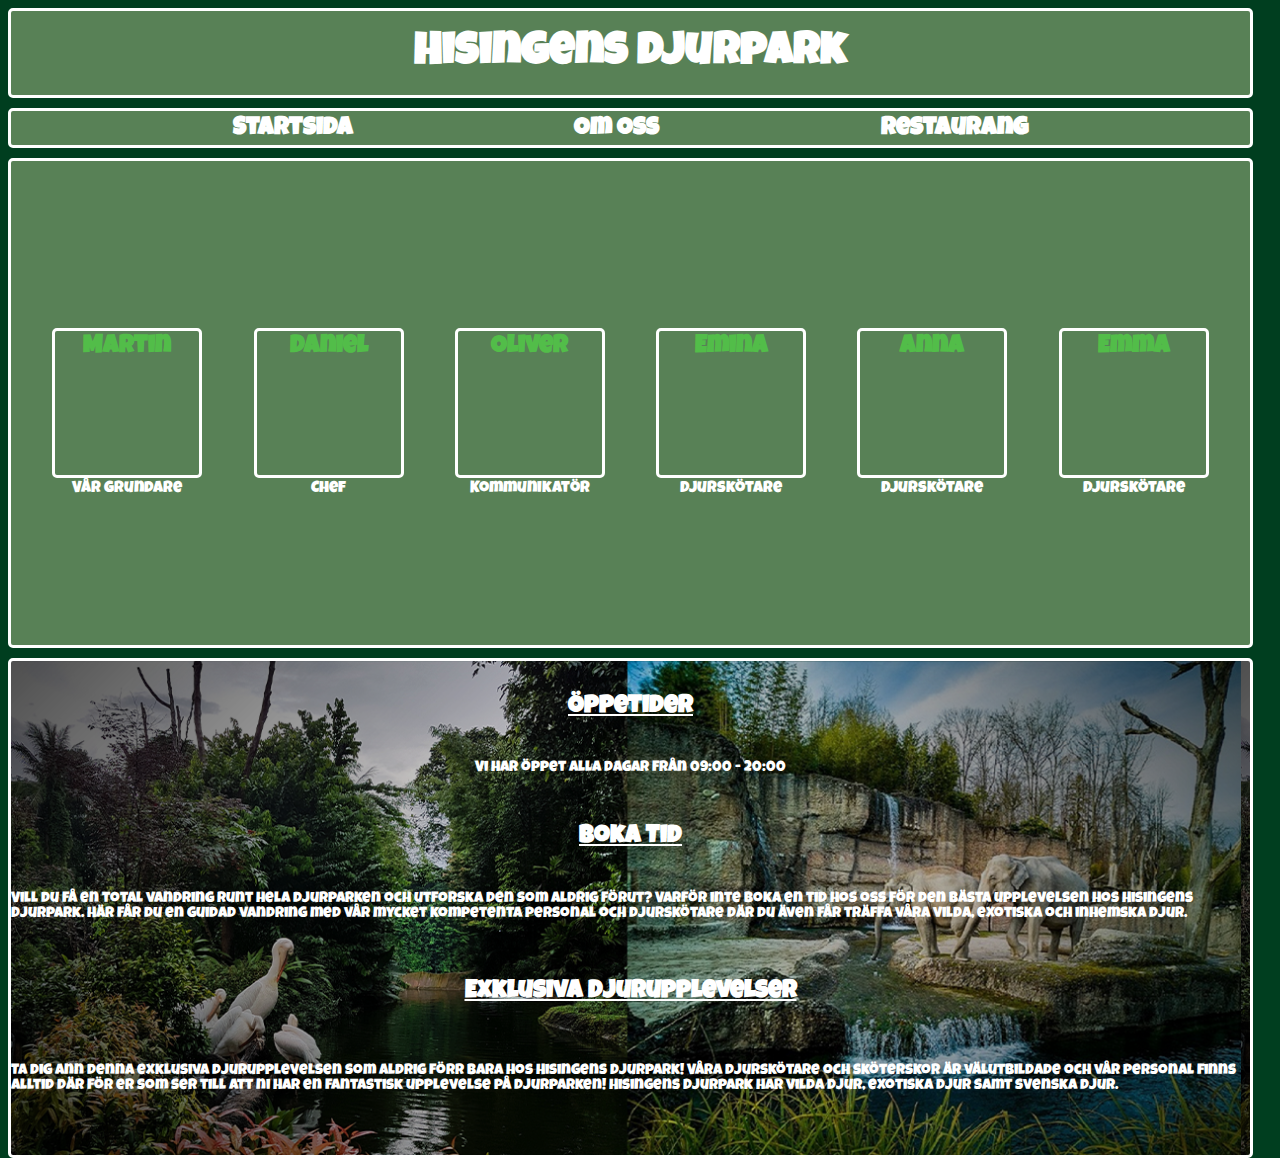
==== commit 748afcd7: "INLÄMNING | (22/12 - 2022) | v.51" ====
--- a/om_oss.html
+++ b/om_oss.html
@@ -14,6 +14,7 @@
             <h1>Hisingens Djurpark</h1>
         </header>    
     
+
         <nav>
             <a href="index.html" class="link"><h2>Startsida</h2></a>
             <a href="om_oss.html" class="link"><h2>Om Oss</h2></a>
@@ -23,19 +24,19 @@
 
         <section id="personal_section">
             <article class="article" id="article_person2"><h6 id="omoss">Martin</h6><p>Vår grundare</p></article>
-            <article class="article" id="article_person3"><h6 id="omoss">Håkan</h6><p>Chef</p></article>
-            <article class="article" id="article_person4"><h6 id="omoss">Leif</h6><p>Kommunikatör</p></article>
-            <article class="article" id="article_person5"><h6 id="omoss">Karin</h6><p>Djurskötare</p></article>
-            <article class="article" id="article_person6"><h6 id="omoss">Åsa</h6><p>Djurskötare</p></article>
+            <article class="article" id="article_person3"><h6 id="omoss">Daniel</h6><p>Chef</p></article>
+            <article class="article" id="article_person4"><h6 id="omoss">Oliver</h6><p>Kommunikatör</p></article>
+            <article class="article" id="article_person5"><h6 id="omoss">Emina</h6><p>Djurskötare</p></article>
+            <article class="article" id="article_person6"><h6 id="omoss">Anna</h6><p>Djurskötare</p></article>
             <article class="article" id="article_person7"><h6 id="omoss">Emma</h6><p>Djurskötare</p></article>  
         </section>  
 
-        
 
         <footer class="elephant" id="elephant_img">
-            <h4><u>Öppetider</u></h4><p id="open">Vi har öppet alla dagar från 09:00 - 22:00</p>
-            <h5><u>Boka Tid</u></h5><p id="time">Vill du få en total vandring runt hela djurparken och utforska den som aldrig förut? Varför inte boka en tid hos oss för den bästa upplevelsen hos The United Zoo. Här får du en guidad vandring med vår mycket kompetenta personal och djurskötare där du även får träffa våra vilda och exotiska djur.</p>
-            <h6><u>Exklusiva Djurupplevelser</u></h6><p id="exclusive">Ta dig ann denna exklusiva djurupplevelsen som aldrig förr hos The United Zoo! Våra djurskötare och sköterskor är välutbildade och vår personal finns alltid där som ser till att ni har en fantastisk upplevelse på djurparken!</p>
+            <h4><u>Öppetider</u></h4><p id="open">Vi har öppet alla dagar från 09:00 - 20:00</p>
+            <h5><u>Boka Tid</u></h5><p id="time">Vill du få en total vandring runt hela djurparken och utforska den som aldrig förut? Varför inte boka en tid hos oss för den bästa upplevelsen hos Hisingens Djurpark. Här får du en guidad vandring med vår mycket kompetenta personal och djurskötare där du även får träffa våra vilda, exotiska och inhemska djur.</p>
+            <h6><u>Exklusiva Djurupplevelser</u></h6><p id="exclusive">Ta dig ann denna exklusiva djurupplevelsen som aldrig förr bara hos Hisingens Djurpark! Våra djurskötare och sköterskor är välutbildade och vår personal finns alltid där för er som ser till att ni har en fantastisk upplevelse på djurparken! Hisingens Djurpark har vilda djur, exotiska djur samt svenska djur.</p>
         </footer>
+    </div>
 </body>
 </html>--- a/css/style.css
+++ b/css/style.css
@@ -69,13 +69,15 @@
     font-family: 'Luckiest Guy', cursive;
 }
 
+
 #flamingo_img {
     background: url("../img/animals/Webbutvekling\ Projekt.png");
     background-size: contain;
 }
 
+
 #elephant_img {
-    background: url("../img/animals/Namnlöst-3.png");
+    background: url("../img/animals/collage2.png");
     background-size: contain;
 }
 
@@ -93,6 +95,7 @@
     font-family: 'Luckiest Guy', cursive;   
 }
 
+
 section {
     background-color:rgb(88, 129, 86);
     height: 330px;
@@ -114,6 +117,7 @@
     background-color: transparent;
 }
 
+
 #welcome {
     color: rgb(255, 255, 255);
     align-items: center;
@@ -122,6 +126,7 @@
     height: 225px;
 }
 
+
 h1 {
     font-size: 45px;
     color: white;
@@ -153,6 +158,7 @@
     background-color: transparent;
 }
 
+
 #open {
     color: rgb(255, 255, 255);
     align-items: center;
@@ -161,6 +167,7 @@
     height: 30px;
 }
 
+
 #time {
     color: rgb(255, 255, 255);
     align-items: center;
@@ -169,6 +176,7 @@
     height: 30px;
 }
 
+
 #exclusive {
     color: rgb(255, 255, 255);
     align-items: center;
@@ -195,21 +203,24 @@
     background-color: transparent;
 }
 
+
 #omoss {
-    color: rgb(255, 255, 255);
+    color: rgb(82, 189, 73);
     align-items: center;
     justify-content: center;
     font-size: 25px;
     height: 10px;
     margin-top: 10px;
     margin-bottom: 130px;
-    color: rgb(255, 255, 255);
 }
 
 
 u {
     background-color: transparent;
 }
+
+
+/*Här börjar sektionen för Om Oss-sidan*/
 
 
 section {
@@ -262,15 +273,20 @@
     background-size: contain;
 }
 
+
 #article_person6 {
     background: url("../img/persons/avatar-7e6c3ea471a1ac6911e35c6b3fa46870.jpg"); 
     background-size: contain;
 }
 
+
 #article_person7 {
     background: url("../img/persons/avatar-f5570c089ffac9de2094c30ee7f4304d.jpg");   
     background-size: contain;
 }
+
+
+/* Här börjar sektionen för restaurang-sidan */
 
 
 #restaurang_section {
@@ -290,46 +306,53 @@
     justify-content: flex-start;
 }
 
+
 #article_restaurang1 {
     background: url("../img/food/hamburger.png");   
     background-size: contain;
 }
 
+
 #article_restaurang2 {
     background: url("../img/food/pizza.png");   
     background-size: contain;
 }
 
+
 #article_restaurang3 {
     background: url("../img/food/pommes.png");   
     background-size: contain;
 }
 
+
 #article_restaurang4 {
     background: url("../img/food/steak.png");   
     background-size: contain;
 }
 
+
 #article_restaurang5 {
-    background: url("../img/food/caesar\ \(2\).png");   
-    background-size: contain;
-}
+    background: url("../img/food/caesar2.png");   
+    background-size: contain;
+}
+
 
 #article_restaurang6 {
     background: url("../img/food/dryck.png");   
     background-size: contain;
 }
 
+
 #restaurant {
-    color: rgb(255, 255, 255);
+    color: rgb(82, 189, 73);
     align-items: center;
     justify-content: center;
     font-size: 25px;
     height: 10px;
     margin-top: 10px;
     margin-bottom: 190px;
-    color: rgb(54, 156, 97);
-}
+}
+
 
 a:hover {
     pointer-events: stroke;
@@ -338,5 +361,4 @@
 
 button:hover {
     background-color: black;
-    transition: 0.2;
 }